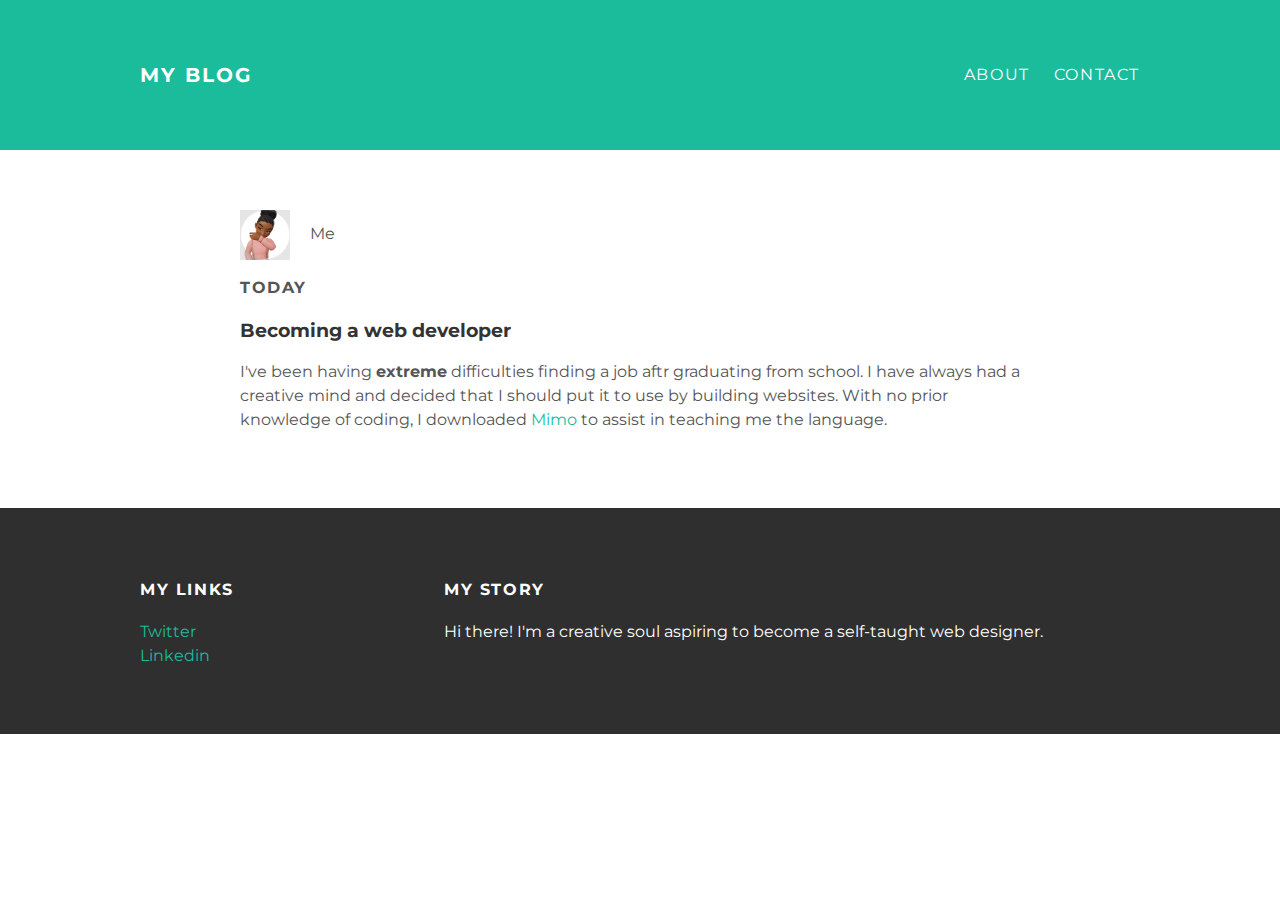
==== index.html @ a847c9d5 "Add files via upload" ====
<!doctype html>
<html>
<head>
  <title>Keanna's Blog</title>
  <link rel="stylesheet" type="text/css" href="style.css">
  </head>
  <body>
    <div id="header">
    <div class="container">
      <a id="header-title" href="index.html">My Blog</a>
      <ul id="header-nav">
        <li><a href="about.html">About</a></li>
        <li><a href="contact.html">Contact</a></li>
        </ul>
    </div>
    </div>
    <div id="content">
    <div class="container">
      <div class="post">
        <div class="post-author">
          <img src="profilepic.jpg" width="100" height="100">
          <span>Me</span>
          </div>
          <p class="post-date">Today</p>
          <h3 class="post-title">Becoming a web developer</h3>
          <div class="post-content">
            <p>I've been having <strong>extreme</strong> difficulties finding a job aftr graduating from school. I have always had a creative mind and decided that I should put it to use by building websites. With no prior knowledge of coding, I downloaded <a href="https://getmimo.com">Mimo</a> to assist in teaching me the language.</p>
        </div>
        </div>
      </div>
    <div id="footer">
    <div class="container">

      <div class="column">
        <h4>My Links</h4>
        <p>
          <a href="https://twitter.com/yeooww_">Twitter</a>
          <br>
          <a href="https://linkedin.com/in/keannapayne/">Linkedin</a>
          </p>
        </div>
      <div class="column">
        <h4>My Story</h4>
        <p>Hi there! I'm a creative soul aspiring to become a self-taught web designer.</p>
        </div>
      </div>
  </body>
  </html>
---- style.css ----
@import url(http://fonts.googleapis.com/css?family=Montserrat:400,700);

body {
color: #555;
margin: 0;

font-family: 'Montserrat', sans-serif;
}

#header {
 background-color: #1abc9c;
 height: 150px;
 line-height: 150px;
}
#header-title {
  display: block;
  float: left;

  font-size: 20px;
  font-weight: bold;
}
#header-nav {
  display: block;
  float: right;
  margin-top: 0;
}
#header-nav li {
  display: inline;
  padding-left: 20px;
}
.container {
  max-width: 1000px;
  margin: 0 auto;
}
#header a {
  color: white;
  text-decoration: none;

  text-transform: uppercase;
  letter-spacing: 0.1em;
}
#header a:hover {
  color:#222;
}

#footer {
  background-color: #2f2f2f;
  padding: 50px 0;
}
.column{
  min-width: 300px;
  display: inline-block;
  vertical-align: top;
}

#footer h4 {
  color: white;
  text-transform: uppercase;
  letter-spacing: 0.1em;
}

#footer p {
  color: white;
}
a {
  color: #1abc9c;
  text-decoration: none;
}
a:hover {
  color: #f6a623;
}
.post {
  max-width: 800px;
  margin: 0 auto;
  padding: 60px 0;
}
.post-author img{
  width: 50px;
  height: 50px;
  vertical-align: middle;
}

.post-author span{
  margin-left: 16px;
}

.post-date{
  color:#D2D2D2

  font-size: 14px;
  font-weight: bold;

  text-transform: uppercase;
  letter-spacing: 0.1em;
}

h1, h2, h3, h4 {
  color:#333
}

p {
  line-height: 1.5;
}
.post, .about {
  max-width: 800px;
  margin: 0 auto;
  padding: 60px 0;
}
.about {
  text-align: center;
}
.post-author img,
.about-author img {
  boreder-radius: 50;
}
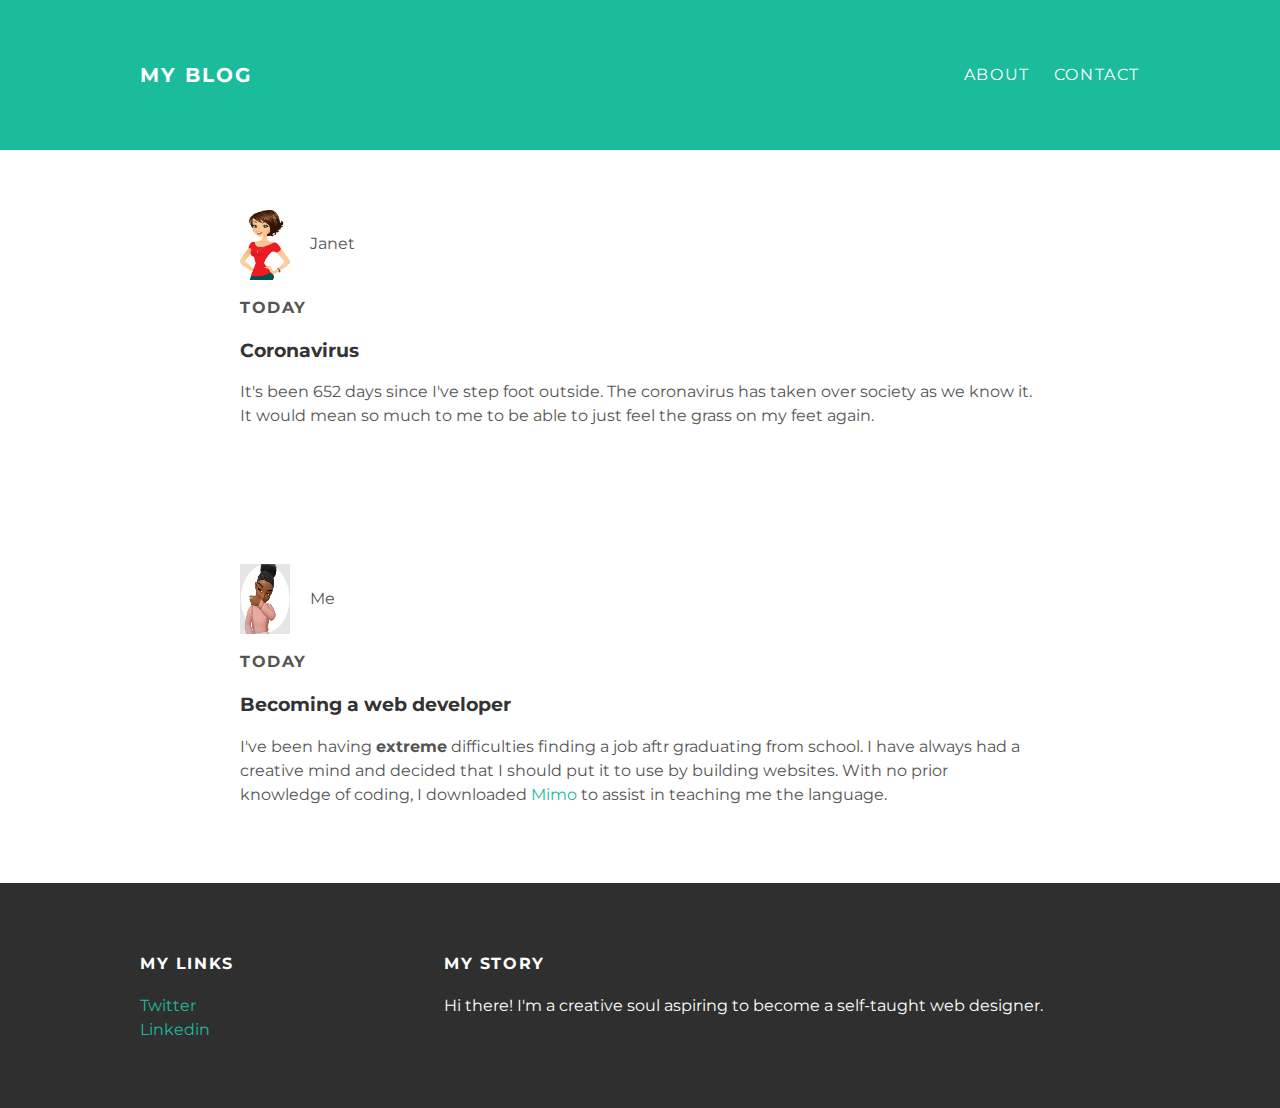
==== commit 7c23b079: "Add files via upload" ====
--- a/index.html
+++ b/index.html
@@ -15,18 +15,33 @@
     </div>
     </div>
     <div id="content">
-    <div class="container">
+    <div class="post-container">
       <div class="post">
         <div class="post-author">
-          <img src="profilepic.jpg" width="100" height="100">
+          <img src="janet.jpg">
+          <span>Janet</span>
+          </div>
+          <p class="post-date">Today</p>
+          <h3 class="post-title">Coronavirus</h3>
+          <div class="post-content">
+            <p>It's been 652 days since I've step foot outside. The coronavirus has taken over society as we know it. It would mean so much to me to be able to just feel the grass on my feet again.</p>
+      </div>
+      </div>
+     </div>
+
+    <div id="content">
+    <div class="post-container">
+      <div class="post">
+        <div class="post-author">
+          <img src="profilepic.jpg">
           <span>Me</span>
           </div>
           <p class="post-date">Today</p>
           <h3 class="post-title">Becoming a web developer</h3>
           <div class="post-content">
             <p>I've been having <strong>extreme</strong> difficulties finding a job aftr graduating from school. I have always had a creative mind and decided that I should put it to use by building websites. With no prior knowledge of coding, I downloaded <a href="https://getmimo.com">Mimo</a> to assist in teaching me the language.</p>
-        </div>
-        </div>
+      </div>
+      </div>
       </div>
     <div id="footer">
     <div class="container">
--- a/style.css
+++ b/style.css
@@ -76,7 +76,7 @@
 }
 .post-author img{
   width: 50px;
-  height: 50px;
+  height: 70px;
   vertical-align: middle;
 }
 
@@ -109,7 +109,12 @@
 .about {
   text-align: center;
 }
+
 .post-author img,
 .about-author img {
   boreder-radius: 50;
 }
+
+.post-container: nth-child(even) {
+  background-color: #f2f2f2;
+}
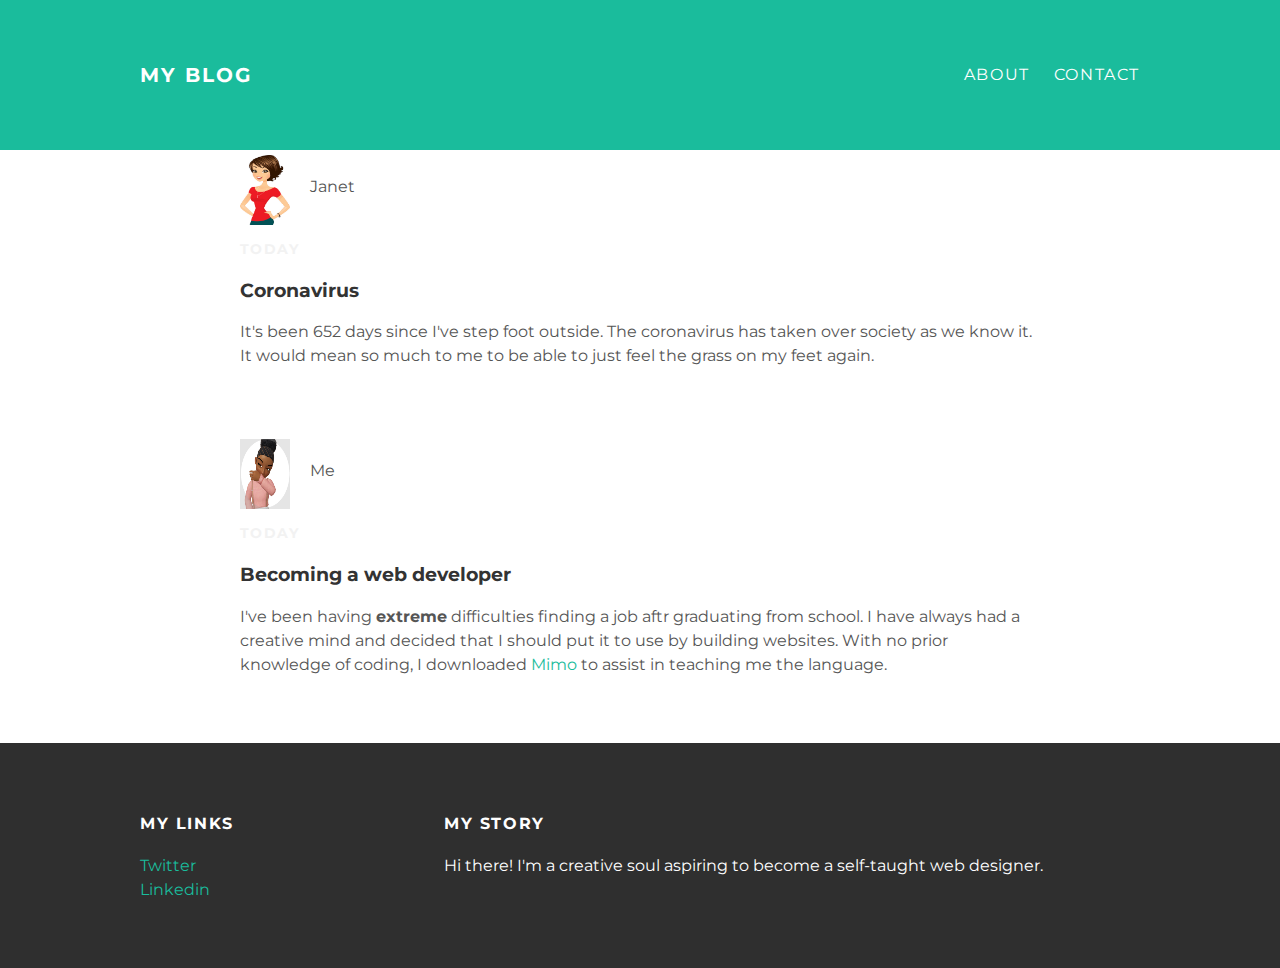
==== commit e1a9dca6: "Add files via upload" ====
--- a/index.html
+++ b/index.html
@@ -28,7 +28,6 @@
       </div>
       </div>
      </div>
-
     <div id="content">
     <div class="post-container">
       <div class="post">
--- a/style.css
+++ b/style.css
@@ -69,23 +69,30 @@
 a:hover {
   color: #f6a623;
 }
+
 .post {
   max-width: 800px;
-  margin: 0 auto;
-  padding: 60px 0;
+  margin: 5 auto;
 }
+
 .post-author img{
   width: 50px;
   height: 70px;
   vertical-align: middle;
+  padding-top: 5px;
 }
 
+.post-content {
+  padding-bottom: 50px;
+
+
+}
 .post-author span{
   margin-left: 16px;
 }
 
 .post-date{
-  color:#D2D2D2
+  color: #F2F2F2;
 
   font-size: 14px;
   font-weight: bold;
@@ -95,7 +102,7 @@
 }
 
 h1, h2, h3, h4 {
-  color:#333
+  color: #333;
 }
 
 p {
@@ -104,7 +111,6 @@
 .post, .about {
   max-width: 800px;
   margin: 0 auto;
-  padding: 60px 0;
 }
 .about {
   text-align: center;
@@ -115,6 +121,6 @@
   boreder-radius: 50;
 }
 
-.post-container: nth-child(even) {
+.post-container:nth-child(even) {
   background-color: #f2f2f2;
 }
